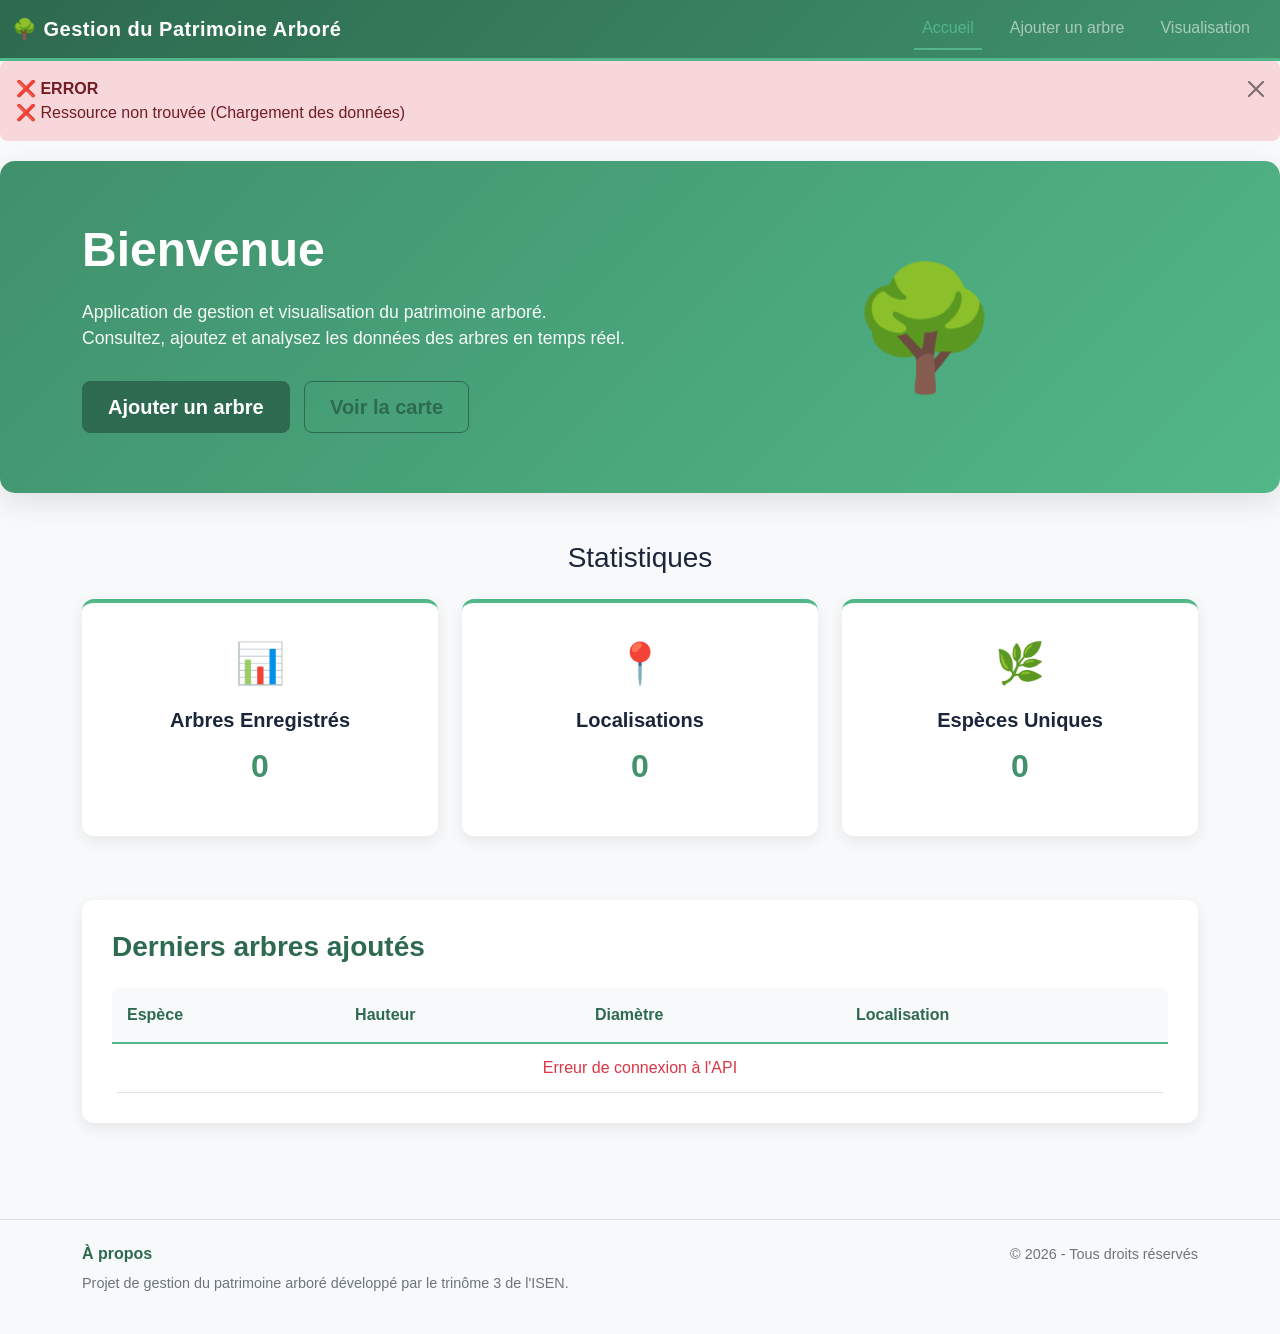
==== WEB/front/public/index.html @ 67d02ec6 "add web" ====
<!DOCTYPE html>
<html lang="fr">
<head>
  <meta charset="UTF-8">
  <meta name="viewport" content="width=device-width, initial-scale=1.0">
  <title>Gestion des Arbres - Patrimoine Arboré</title>
  <link href="https://cdn.jsdelivr.net/npm/bootstrap@5.3.0/dist/css/bootstrap.min.css" rel="stylesheet">
  <link rel="stylesheet" href="css/style.css">
</head>
<body>

<header class="navbar navbar-expand-lg navbar-dark bg-gradient">
  <div class="container-fluid">
    <h1 class="navbar-brand mb-0"><i class="bi bi-tree-fill"></i> 🌳 Gestion du Patrimoine Arboré</h1>
    <button class="navbar-toggler" type="button" data-bs-toggle="collapse" data-bs-target="#navbarNav">
      <span class="navbar-toggler-icon"></span>
    </button>
    <nav class="collapse navbar-collapse" id="navbarNav">
      <ul class="navbar-nav ms-auto">
        <li class="nav-item"><a class="nav-link active" href="index.html">Accueil</a></li>
        <li class="nav-item"><a class="nav-link" href="pages/add.html">Ajouter un arbre</a></li>
        <li class="nav-item"><a class="nav-link" href="pages/visualisation.html">Visualisation</a></li>
      </ul>
    </nav>
  </div>
</header>

<main class="main-content">
  <div class="hero-section">
    <div class="container">
      <div class="row align-items-center">
        <div class="col-md-6">
          <h2 class="display-5 fw-bold">Bienvenue</h2>
          <p class="lead">Application de gestion et visualisation du patrimoine arboré. Consultez, ajoutez et analysez les données des arbres en temps réel.</p>
          <a href="pages/add.html" class="btn btn-primary btn-lg">Ajouter un arbre</a>
          <a href="pages/visualisation.html" class="btn btn-outline-primary btn-lg">Voir la carte</a>
        </div>
        <div class="col-md-6 text-center">
          <div class="tree-icon">🌳</div>
        </div>
      </div>
    </div>
  </div>

  <div class="container mt-5">
    <section class="stats-section mb-5">
      <h3 class="text-center mb-4">Statistiques</h3>
      <div class="row">
        <div class="col-md-4 mb-3">
          <div class="stat-card">
            <div class="stat-icon">📊</div>
            <h5>Arbres Enregistrés</h5>
            <p class="stat-number" id="statsCount">0</p>
          </div>
        </div>
        <div class="col-md-4 mb-3">
          <div class="stat-card">
            <div class="stat-icon">📍</div>
            <h5>Localisations</h5>
            <p class="stat-number" id="statsLocations">0</p>
          </div>
        </div>
        <div class="col-md-4 mb-3">
          <div class="stat-card">
            <div class="stat-icon">🌿</div>
            <h5>Espèces Uniques</h5>
            <p class="stat-number" id="statsSpecies">0</p>
          </div>
        </div>
      </div>
    </section>

    <section class="recent-trees mb-5">
      <h3 class="mb-4">Derniers arbres ajoutés</h3>
      <div class="table-responsive">
        <table class="table table-hover">
          <thead class="table-light">
            <tr>
              <th>Espèce</th>
              <th>Hauteur</th>
              <th>Diamètre</th>
              <th>Localisation</th>
            </tr>
          </thead>
          <tbody id="recentTreesBody">
            <tr><td colspan="4" class="text-center text-muted">Chargement...</td></tr>
          </tbody>
        </table>
      </div>
    </section>
  </div>
</main>

<footer class="bg-light border-top mt-5">
  <div class="container py-4">
    <div class="row">
      <div class="col-md-6">
        <h6>À propos</h6>
        <p class="text-muted small">Projet de gestion du patrimoine arboré développé par le trinôme 3 de l'ISEN.</p>
      </div>
      <div class="col-md-6 text-md-end">
        <p class="text-muted small">© 2026 - Tous droits réservés</p>
      </div>
    </div>
  </div>
</footer>

<script src="https://cdn.jsdelivr.net/npm/bootstrap@5.3.0/dist/js/bootstrap.bundle.min.js"></script>
<script type="module" src="js/main.js"></script>

</body>
</html>
---- WEB/front/public/css/style.css ----
:root {
  --primary-color: #2d6a4f;
  --secondary-color: #40916c;
  --accent-color: #52b788;
  --light-bg: #f8f9fa;
  --dark-text: #1b263b;
}

* {
  scroll-behavior: smooth;
}

html {
  height: 100%;
}

body {
  font-family: 'Segoe UI', Tahoma, Geneva, Verdana, sans-serif;
  margin: 0;
  background: var(--light-bg);
  color: var(--dark-text);
  display: flex;
  flex-direction: column;
  min-height: 100vh;
}

header {
  flex-shrink: 0;
}

main {
  flex: 1;
}

footer {
  flex-shrink: 0;
}

/* Header & Navigation */
header.bg-gradient {
  background: linear-gradient(135deg, var(--primary-color) 0%, var(--secondary-color) 100%) !important;
  box-shadow: 0 2px 10px rgba(0, 0, 0, 0.1);
  border-bottom: 3px solid var(--accent-color);
}

header h1 {
  font-size: 1.8rem;
  font-weight: 700;
  letter-spacing: 0.5px;
}

header .navbar-brand {
  font-weight: 700;
}

nav .nav-link {
  margin: 0 10px;
  transition: all 0.3s ease;
  font-weight: 500;
  position: relative;
}

nav .nav-link:hover {
  color: var(--accent-color) !important;
  transform: translateY(-2px);
}

nav .nav-link.active {
  color: var(--accent-color) !important;
  border-bottom: 2px solid var(--accent-color);
}

/* Main Content */
.main-content {
  background: var(--light-bg);
  min-height: calc(100vh - 300px);
}

/* Hero Section */
.hero-section {
  background: linear-gradient(135deg, var(--secondary-color) 0%, var(--accent-color) 100%);
  color: white;
  padding: 60px 0;
  border-radius: 15px;
  margin-bottom: 40px;
  box-shadow: 0 10px 30px rgba(0, 0, 0, 0.1);
}

.hero-section h2 {
  font-weight: 700;
  margin-bottom: 20px;
}

.hero-section p {
  font-size: 1.1rem;
  margin-bottom: 30px;
  opacity: 0.95;
}

.tree-icon {
  font-size: 120px;
  text-align: center;
  animation: float 3s ease-in-out infinite;
}

@keyframes float {
  0%, 100% { transform: translateY(0px); }
  50% { transform: translateY(-20px); }
}

.btn {
  border-radius: 8px;
  padding: 10px 25px;
  font-weight: 600;
  transition: all 0.3s ease;
  margin-right: 10px;
}

.btn-primary {
  background-color: var(--primary-color);
  border-color: var(--primary-color);
}

.btn-primary:hover {
  background-color: #1b4332;
  border-color: #1b4332;
  transform: translateY(-2px);
  box-shadow: 0 5px 15px rgba(45, 106, 79, 0.3);
}

.btn-outline-primary {
  color: var(--primary-color);
  border-color: var(--primary-color);
}

.btn-outline-primary:hover {
  background-color: var(--primary-color);
  border-color: var(--primary-color);
}

/* Stats Section */
.stats-section {
  margin: 40px 0;
}

.stat-card {
  background: white;
  padding: 30px;
  border-radius: 12px;
  text-align: center;
  box-shadow: 0 5px 15px rgba(0, 0, 0, 0.08);
  transition: all 0.3s ease;
  border-top: 4px solid var(--accent-color);
  cursor: pointer;
}

.stat-card:hover {
  transform: translateY(-5px);
  box-shadow: 0 15px 30px rgba(0, 0, 0, 0.15);
}

.stat-icon {
  font-size: 2.5rem;
  margin-bottom: 15px;
}

.stat-card h5 {
  color: var(--dark-text);
  font-weight: 600;
  margin-bottom: 10px;
}

.stat-number {
  font-size: 2rem;
  color: var(--secondary-color);
  font-weight: 700;
}

.stat-item {
  padding: 15px;
  background: var(--light-bg);
  border-radius: 8px;
  border-left: 4px solid var(--accent-color);
}

/* Forms */
.form-container {
  background: white;
  padding: 40px;
  border-radius: 12px;
  box-shadow: 0 10px 25px rgba(0, 0, 0, 0.08);
}

.form-label {
  font-weight: 600;
  color: var(--primary-color);
  margin-bottom: 8px;
}

.form-control {
  border-radius: 8px;
  border: 1.5px solid #e0e0e0;
  padding: 10px 15px;
  transition: all 0.3s ease;
  font-size: 0.95rem;
}

.form-control:focus {
  border-color: var(--accent-color);
  box-shadow: 0 0 0 0.2rem rgba(82, 183, 136, 0.25);
}

.form-control.is-invalid {
  border-color: #dc3545;
}

.invalid-feedback {
  display: block;
  color: #dc3545;
  font-size: 0.85rem;
  margin-top: 5px;
}

/* Tables */
.table-responsive {
  border-radius: 8px;
  overflow: hidden;
}

.table {
  margin-bottom: 0;
}

.table thead {
  background-color: #f0f0f0;
  border-bottom: 2px solid var(--accent-color);
}

.table thead th {
  color: var(--primary-color);
  font-weight: 700;
  padding: 15px;
  border: none;
}

.table tbody tr {
  transition: background-color 0.2s ease;
  border-bottom: 1px solid #e0e0e0;
}

.table tbody tr:hover {
  background-color: #f8fffe;
}

.table tbody td {
  padding: 12px 15px;
  vertical-align: middle;
}

/* Cards */
.card {
  border: none;
  border-radius: 12px;
  border-top: 4px solid var(--accent-color);
}

.card-header {
  border-bottom: 1px solid #e0e0e0;
  border-radius: 12px 12px 0 0;
}

.card-header h5 {
  color: var(--primary-color);
  font-weight: 700;
}

/* Alerts */
.alert {
  border-radius: 8px;
  border: none;
  margin-bottom: 20px;
}

.alert-info {
  background-color: #d1ecf1;
  color: #0c5460;
}

.alert-danger {
  background-color: #f8d7da;
  color: #721c24;
}

.alert-success {
  background-color: #d4edda;
  color: #155724;
}

/* Recent Trees Section */
.recent-trees {
  background: white;
  padding: 30px;
  border-radius: 12px;
  box-shadow: 0 5px 15px rgba(0, 0, 0, 0.08);
}

.recent-trees h3 {
  color: var(--primary-color);
  font-weight: 700;
  margin-bottom: 20px;
}

/* Footer */
footer {
  margin-top: auto;
  background: white !important;
  border-top: 1px solid #e0e0e0;
}

footer h6 {
  color: var(--primary-color);
  font-weight: 700;
  margin-bottom: 10px;
}

footer .text-muted {
  color: #6c757d !important;
  font-size: 0.9rem;
}

/* Loader */
.spinner-border {
  color: var(--secondary-color);
}

/* Responsive */
@media (max-width: 768px) {
  header h1 {
    font-size: 1.4rem;
  }

  .hero-section {
    padding: 40px 0;
  }

  .tree-icon {
    font-size: 80px;
  }

  .form-container {
    padding: 20px;
  }

  .stat-card {
    margin-bottom: 15px;
  }

  .btn {
    margin-bottom: 10px;
  }
}

/* Scrollbar styling */
::-webkit-scrollbar {
  width: 8px;
}

::-webkit-scrollbar-track {
  background: #f1f1f1;
}

::-webkit-scrollbar-thumb {
  background: var(--secondary-color);
  border-radius: 4px;
}

::-webkit-scrollbar-thumb:hover {
  background: var(--primary-color);
}
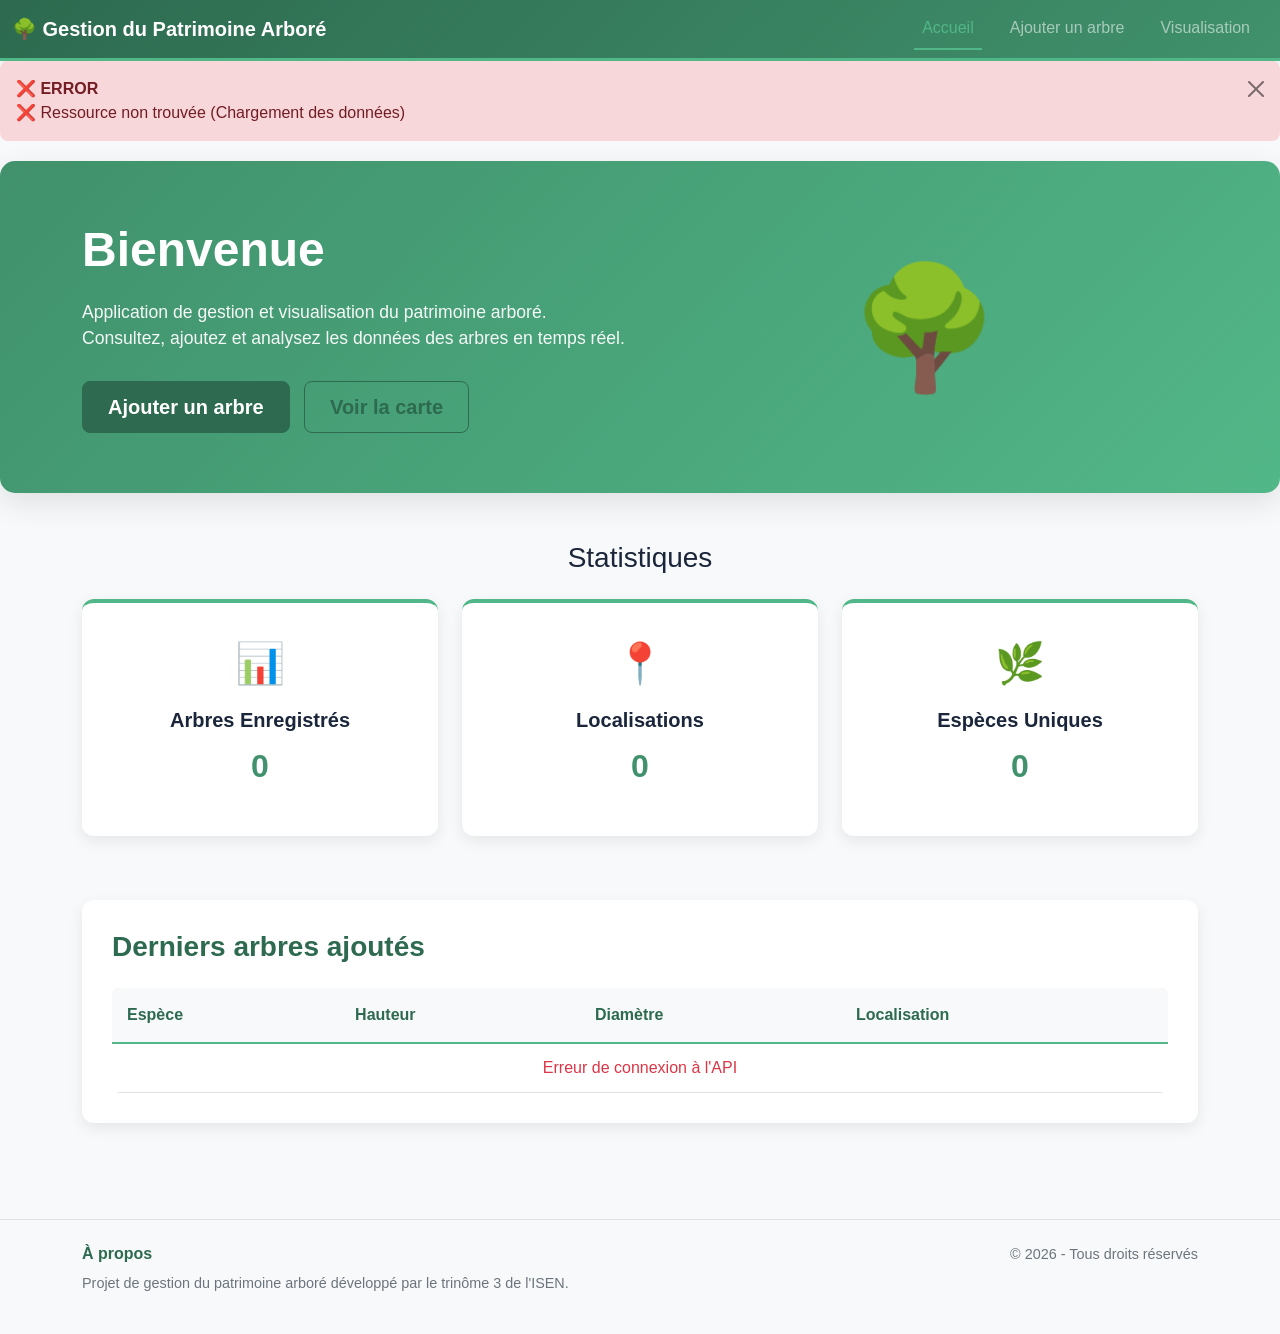
==== commit cef1d9c0: "update file" ====
--- a/WEB/front/public/index.html
+++ b/WEB/front/public/index.html
@@ -9,9 +9,10 @@
 </head>
 <body>
 
+<!-- ── Navigation ──────────────────────────────────────────────────────────── -->
 <header class="navbar navbar-expand-lg navbar-dark bg-gradient">
   <div class="container-fluid">
-    <h1 class="navbar-brand mb-0"><i class="bi bi-tree-fill"></i> 🌳 Gestion du Patrimoine Arboré</h1>
+    <span class="navbar-brand">🌳 Gestion du Patrimoine Arboré</span>
     <button class="navbar-toggler" type="button" data-bs-toggle="collapse" data-bs-target="#navbarNav">
       <span class="navbar-toggler-icon"></span>
     </button>
@@ -26,13 +27,15 @@
 </header>
 
 <main class="main-content">
+
+  <!-- ── Hero ──────────────────────────────────────────────────────────────── -->
   <div class="hero-section">
     <div class="container">
       <div class="row align-items-center">
         <div class="col-md-6">
           <h2 class="display-5 fw-bold">Bienvenue</h2>
           <p class="lead">Application de gestion et visualisation du patrimoine arboré. Consultez, ajoutez et analysez les données des arbres en temps réel.</p>
-          <a href="pages/add.html" class="btn btn-primary btn-lg">Ajouter un arbre</a>
+          <a href="pages/add.html"           class="btn btn-primary btn-lg">Ajouter un arbre</a>
           <a href="pages/visualisation.html" class="btn btn-outline-primary btn-lg">Voir la carte</a>
         </div>
         <div class="col-md-6 text-center">
@@ -43,6 +46,8 @@
   </div>
 
   <div class="container mt-5">
+
+    <!-- ── Statistiques ───────────────────────────────────────────────────── -->
     <section class="stats-section mb-5">
       <h3 class="text-center mb-4">Statistiques</h3>
       <div class="row">
@@ -70,6 +75,7 @@
       </div>
     </section>
 
+    <!-- ── Derniers arbres ajoutés ────────────────────────────────────────── -->
     <section class="recent-trees mb-5">
       <h3 class="mb-4">Derniers arbres ajoutés</h3>
       <div class="table-responsive">
@@ -88,9 +94,11 @@
         </table>
       </div>
     </section>
+
   </div>
 </main>
 
+<!-- ── Footer ──────────────────────────────────────────────────────────────── -->
 <footer class="bg-light border-top mt-5">
   <div class="container py-4">
     <div class="row">
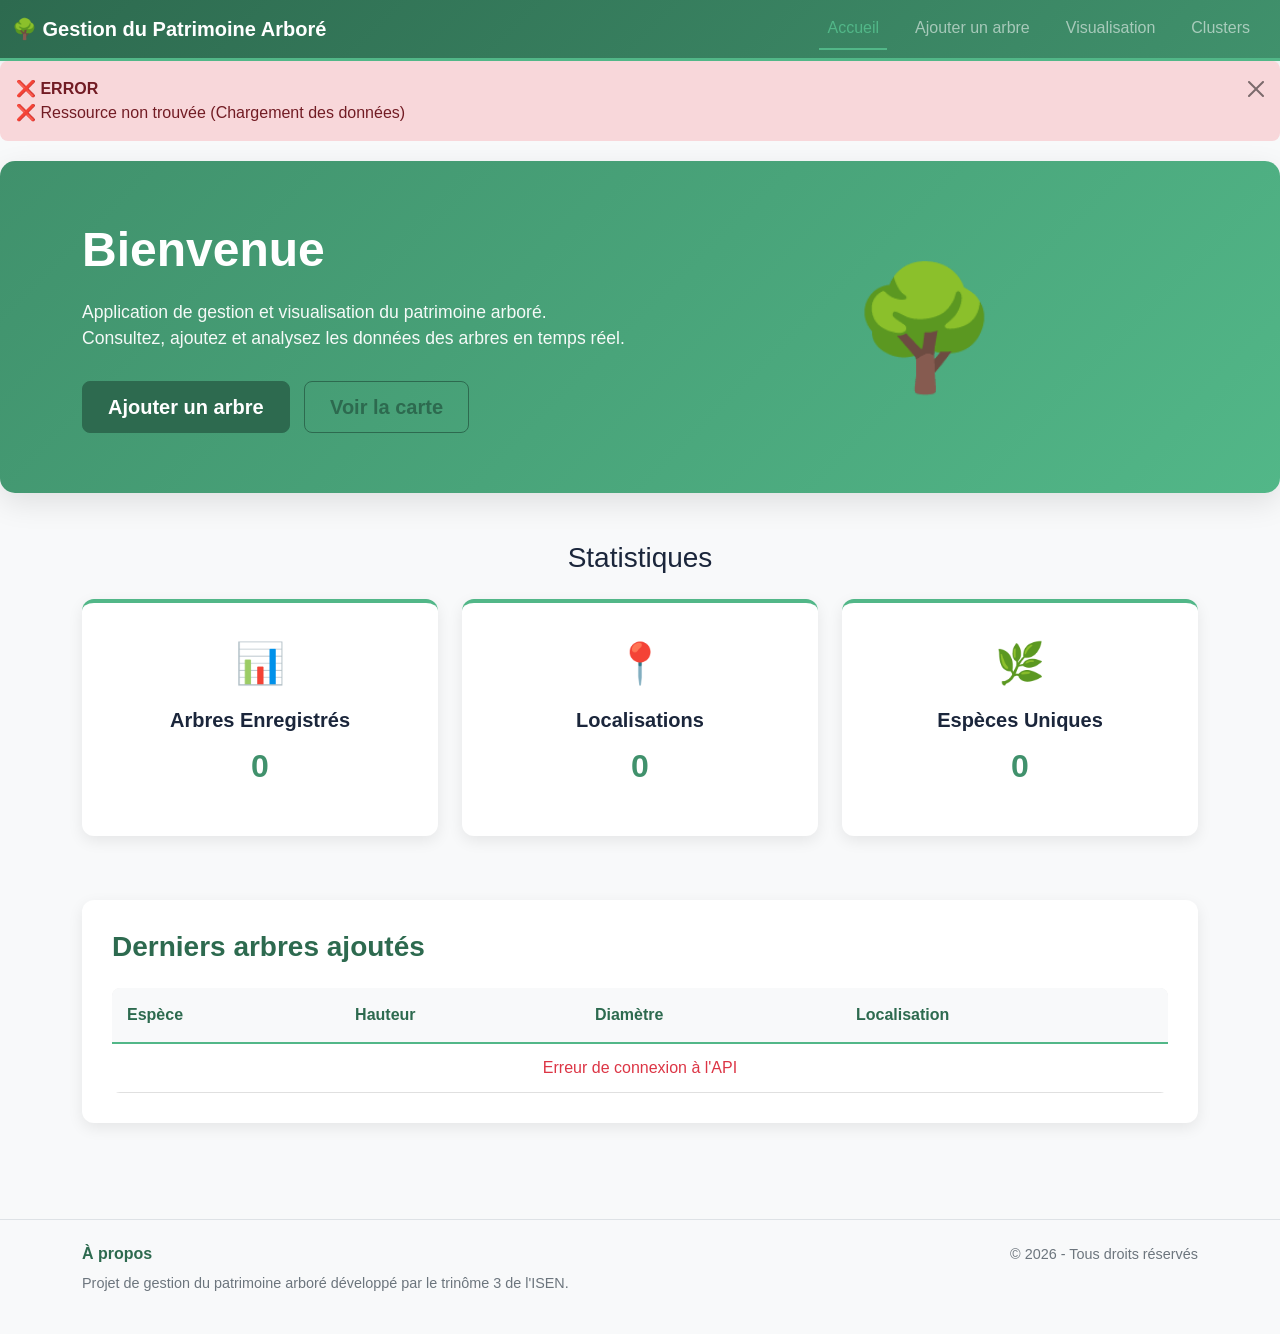
==== commit aeec28b1: "Add cluster" ====
--- a/WEB/front/public/index.html
+++ b/WEB/front/public/index.html
@@ -21,6 +21,7 @@
         <li class="nav-item"><a class="nav-link active" href="index.html">Accueil</a></li>
         <li class="nav-item"><a class="nav-link" href="pages/add.html">Ajouter un arbre</a></li>
         <li class="nav-item"><a class="nav-link" href="pages/visualisation.html">Visualisation</a></li>
+        <li class="nav-item"><a class="nav-link" href="pages/cluster.php">Clusters</a></li>
       </ul>
     </nav>
   </div>
